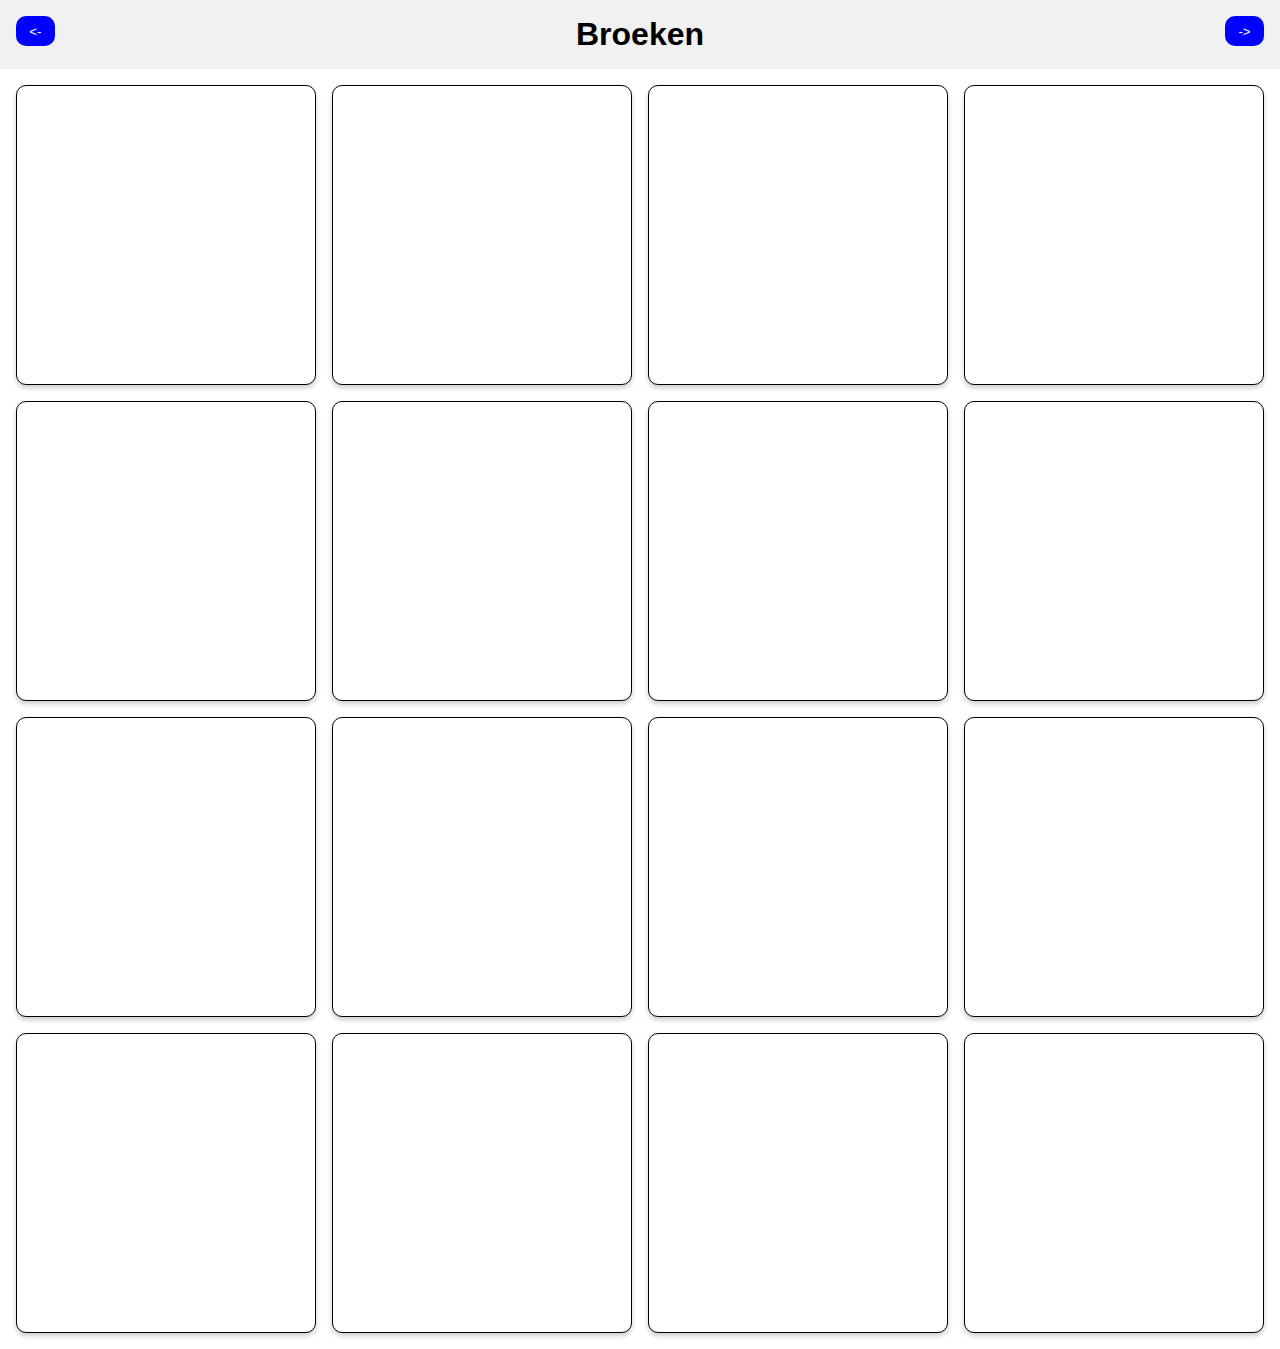
==== index.html @ 68387322 "Initial commit" ====
<!DOCTYPE html>
<html lang="en">
<head>
    <meta charset="UTF-8">
    <meta http-equiv="X-UA-Compatible" content="IE=edge">
    <meta name="viewport" content="width=device-width, initial-scale=1.0">
    <title>Document</title>
    <link rel="stylesheet" href="styles.css">
</head>
<body>
    <nav>
        <button aria-label="Knop naar schoenen"><-</button>
        <h1 tabindex="0" aria-label="U bevindt zich momenteel bij Broeken">Broeken</h1>
        <button aria-label="Knop naar truien">-></button>
    </nav>
    <main>
        <div tabindex="0" aria-label="Blauwe spijkerbroek met een paar gaten" class="kleding"></div>
        <div tabindex="0" aria-label="Groen joggingsbroek" class="kleding"></div>
        <div tabindex="0" aria-label="Blauwe spijkerbroek met een paar gaten" class="kleding"></div>
        <div tabindex="0" aria-label="Blauwe spijkerbroek met een paar gaten" class="kleding"></div>
        <div tabindex="0" aria-label="Blauwe spijkerbroek met een paar gaten" class="kleding"></div>
        <div tabindex="0" aria-label="Blauwe spijkerbroek met een paar gaten" class="kleding"></div>
        <div tabindex="0" aria-label="Blauwe spijkerbroek met een paar gaten" class="kleding"></div>
        <div tabindex="0" aria-label="Blauwe spijkerbroek met een paar gaten" class="kleding"></div>
        <div tabindex="0" aria-label="Blauwe spijkerbroek met een paar gaten" class="kleding"></div>
        <div tabindex="0" aria-label="Blauwe spijkerbroek met een paar gaten" class="kleding"></div>
        <div tabindex="0" aria-label="Blauwe spijkerbroek met een paar gaten" class="kleding"></div>
        <div tabindex="0" aria-label="Blauwe spijkerbroek met een paar gaten" class="kleding"></div>
        <div tabindex="0" aria-label="Blauwe spijkerbroek met een paar gaten" class="kleding"></div>
        <div tabindex="0" aria-label="Blauwe spijkerbroek met een paar gaten" class="kleding"></div>
        <div tabindex="0" aria-label="Blauwe spijkerbroek met een paar gaten" class="kleding"></div>
        <div tabindex="0" aria-label="Blauwe spijkerbroek met een paar gaten" class="kleding"></div>
    </main>
</body>
</html>
---- styles.css ----
* {
    box-sizing: border-box;
    margin: 0;
    padding: 0;
}

html, body {
    height: 100%;
    font-family: Arial, Helvetica, sans-serif;
}

nav {
    display: flex;
    justify-content: space-between;
    padding: 1em;
    background-color: #f1f1f1;
}

nav button {
    display: block;
    height: 30px;
    background-color: blue;
    color: white;
    border: none;
    border-radius: 10px;
    padding: 0 1em;
}

main {
    padding: 1em;
    display: grid;
    grid-template-columns: repeat(4, 1fr);
    grid-gap: 1em;
}

.kleding {
    width: 100%;
    aspect-ratio: 1/1;
    background-color: white;
    border-radius: 10px;
    border: 1px solid black;
    box-shadow: 0px 3px 5px 0px rgba(0,0,0,0.2);
}
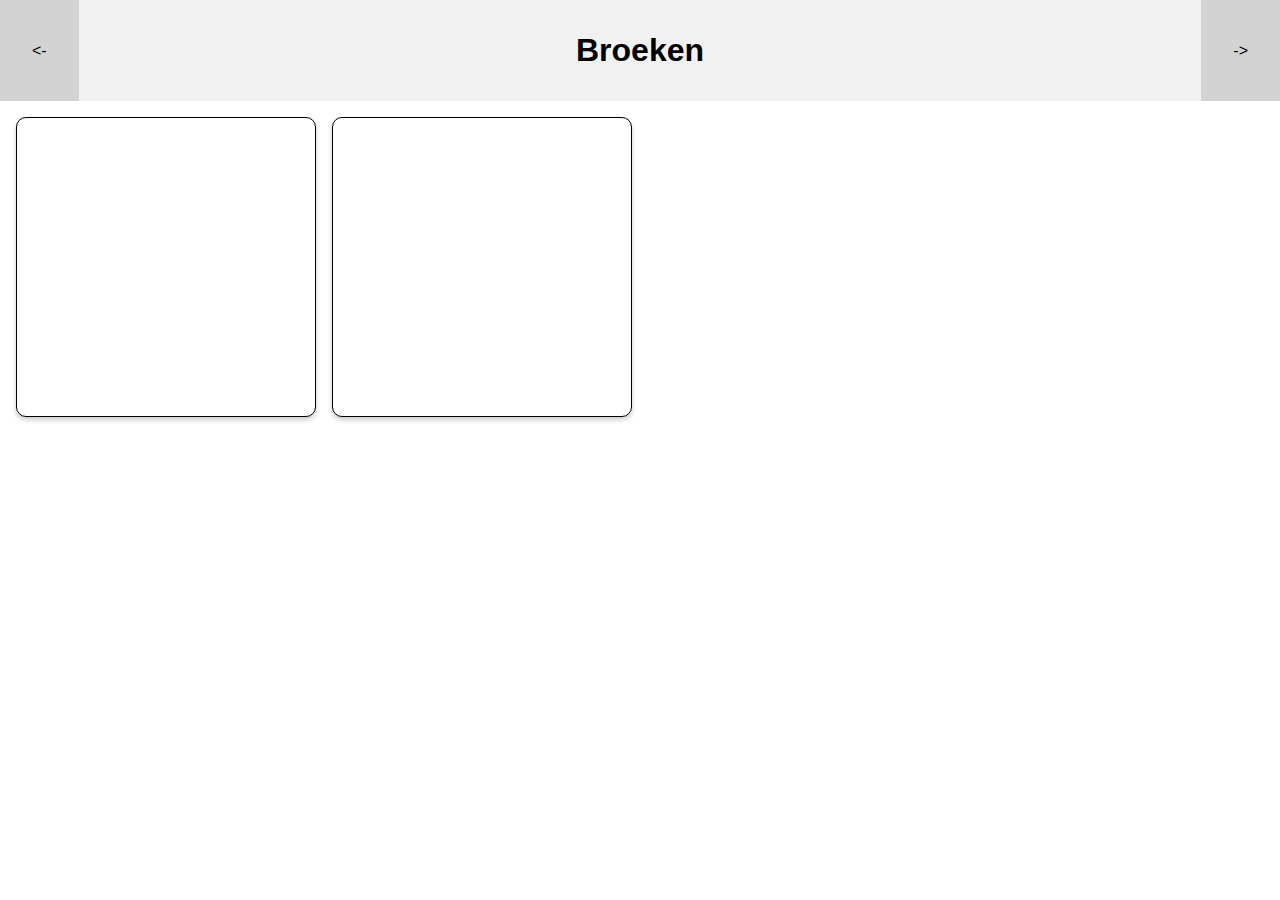
==== commit 953075be: "Categories" ====
--- a/index.html
+++ b/index.html
@@ -4,32 +4,18 @@
     <meta charset="UTF-8">
     <meta http-equiv="X-UA-Compatible" content="IE=edge">
     <meta name="viewport" content="width=device-width, initial-scale=1.0">
-    <title>Document</title>
+    <title>Broeken</title>
     <link rel="stylesheet" href="styles.css">
 </head>
 <body>
     <nav>
-        <button aria-label="Knop naar schoenen"><-</button>
+        <a href="schoenen.html" aria-label="Knop naar schoenen"><-</a>
         <h1 tabindex="0" aria-label="U bevindt zich momenteel bij Broeken">Broeken</h1>
-        <button aria-label="Knop naar truien">-></button>
+        <a href="truien.html" aria-label="Knop naar truien">-></a>
     </nav>
     <main>
         <div tabindex="0" aria-label="Blauwe spijkerbroek met een paar gaten" class="kleding"></div>
         <div tabindex="0" aria-label="Groen joggingsbroek" class="kleding"></div>
-        <div tabindex="0" aria-label="Blauwe spijkerbroek met een paar gaten" class="kleding"></div>
-        <div tabindex="0" aria-label="Blauwe spijkerbroek met een paar gaten" class="kleding"></div>
-        <div tabindex="0" aria-label="Blauwe spijkerbroek met een paar gaten" class="kleding"></div>
-        <div tabindex="0" aria-label="Blauwe spijkerbroek met een paar gaten" class="kleding"></div>
-        <div tabindex="0" aria-label="Blauwe spijkerbroek met een paar gaten" class="kleding"></div>
-        <div tabindex="0" aria-label="Blauwe spijkerbroek met een paar gaten" class="kleding"></div>
-        <div tabindex="0" aria-label="Blauwe spijkerbroek met een paar gaten" class="kleding"></div>
-        <div tabindex="0" aria-label="Blauwe spijkerbroek met een paar gaten" class="kleding"></div>
-        <div tabindex="0" aria-label="Blauwe spijkerbroek met een paar gaten" class="kleding"></div>
-        <div tabindex="0" aria-label="Blauwe spijkerbroek met een paar gaten" class="kleding"></div>
-        <div tabindex="0" aria-label="Blauwe spijkerbroek met een paar gaten" class="kleding"></div>
-        <div tabindex="0" aria-label="Blauwe spijkerbroek met een paar gaten" class="kleding"></div>
-        <div tabindex="0" aria-label="Blauwe spijkerbroek met een paar gaten" class="kleding"></div>
-        <div tabindex="0" aria-label="Blauwe spijkerbroek met een paar gaten" class="kleding"></div>
     </main>
 </body>
 </html>--- a/styles.css
+++ b/styles.css
@@ -12,18 +12,24 @@
 nav {
     display: flex;
     justify-content: space-between;
-    padding: 1em;
     background-color: #f1f1f1;
 }
 
-nav button {
-    display: block;
-    height: 30px;
-    background-color: blue;
-    color: white;
+nav h1 {
+    padding: 1em;
+}
+
+nav a {
+    display: flex;
+    min-height: 100%;
+    aspect-ratio: 1/1;
+    padding: 0 2em;
+    background-color: lightgray;
+    color: black;
     border: none;
-    border-radius: 10px;
-    padding: 0 1em;
+    justify-content: center;
+    align-items: center;
+    text-decoration: none;
 }
 
 main {
